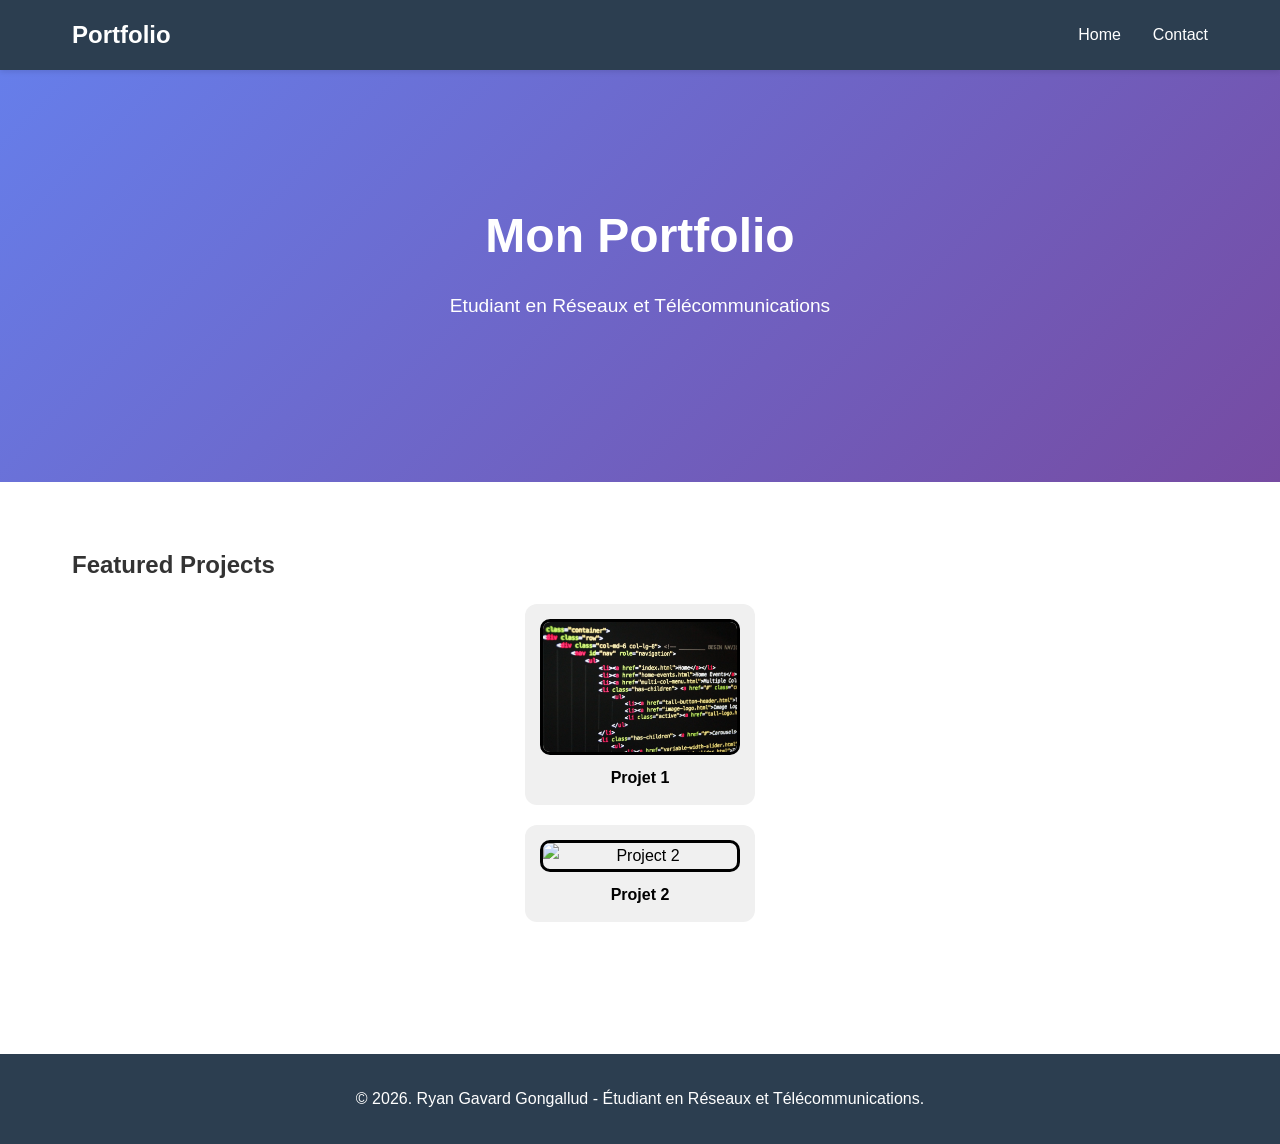
==== index.html @ e8771f76 "CSS" ====
<!DOCTYPE html>
<html lang="en">
<head>
    <meta charset="UTF-8">
    <meta name="viewport" content="width=device-width, initial-scale=1.0">
    <title>My Portfolio</title>

    <!-- Lien vers le CSS -->
    <link rel="stylesheet" href="style.css">
</head>

<body>

<header>
    <nav>
        <h2>Portfolio</h2>
        <ul>
            <li><a href="#home">Home</a></li>
            <li><a href="#contact">Contact</a></li>
        </ul>
    </nav>
</header>

<section class="hero">
    <h1>Mon Portfolio</h1>
    <p>Etudiant en Réseaux et Télécommunications</p>
</section>

<section id="projects" class="container">
    <h2>Featured Projects</h2>

    <div class="project-grid">
    
        <div class="project">
            <a href="sae_14.html">
                <img src="./images/Projet_1.jpg" alt="Project 1">
                <span><strong>Projet 1</strong></span>
            </a>
        </div>

        <div class="project">
            <a href="sae_15.html">
                <img src="./images/Projet_2.jpg" alt="Project 2">
                <span><strong>Projet 2</strong></span>
            </a>
        </div>

    </div>
</section>

<footer>
    <p>&copy; 2026. Ryan Gavard Gongallud - Étudiant en Réseaux et Télécommunications.</p>
</footer>

</body>
</html>
---- style.css ----
/* RESET */
* {
    margin: 0;
    padding: 0;
    box-sizing: border-box;
}

/* GLOBAL */
body {
    font-family: 'Segoe UI', Tahoma, Geneva, Verdana, sans-serif;
    line-height: 1.6;
    color: #333;
}

/* HEADER */
header {
    background: #2c3e50;
    color: white;
    padding: 1rem 0;
    position: sticky;
    top: 0;
    box-shadow: 0 2px 5px rgba(0,0,0,0.1);
}

nav {
    max-width: 1200px;
    margin: 0 auto;
    display: flex;
    justify-content: space-between;
    align-items: center;
    padding: 0 2rem;
}

nav ul {
    list-style: none;
    display: flex;
    gap: 2rem;
}

nav a {
    color: white;
    text-decoration: none;
    transition: color 0.3s;
}

nav a:hover {
    color: #3498db;
}

/* HERO */
.hero {
    background: linear-gradient(135deg, #667eea 0%, #764ba2 100%);
    color: white;
    text-align: center;
    padding: 8rem 2rem;
}

.hero h1 {
    font-size: 3rem;
    margin-bottom: 1rem;
}

.hero p {
    font-size: 1.2rem;
    margin-bottom: 2rem;
}

/* BUTTON */
.btn {
    display: inline-block;
    background: #3498db;
    color: white;
    padding: 0.8rem 2rem;
    text-decoration: none;
    border-radius: 5px;
    transition: background 0.3s;
}

.btn:hover {
    background: #2980b9;
}

/* CONTAINER */
.container {
    max-width: 1200px;
    margin: 0 auto;
    padding: 4rem 2rem;
}

/* PROJECTS */
.project {
    text-align: center;
    margin: 20px;
}

.project a {
    display: inline-block;
    background-color: #f0f0f0;
    padding: 15px;
    border-radius: 12px;
    text-decoration: none;
    color: black;
    transition: 0.3s;
}

.project img {
    width: 200px;
    border: 3px solid black;
    border-radius: 10px;
    display: block;
    margin-bottom: 10px;
}

.project a:hover {
    background-color: #dceeff;
    transform: scale(1.05);
    box-shadow: 0 5px 15px rgba(0,0,0,0.3);
}

/* FOOTER */
footer {
    background: #2c3e50;
    color: white;
    text-align: center;
    padding: 2rem;
    margin-top: 3rem;
}
/* ALIGNEMENT DES PROJETS */
.projects-grid {
    display: flex;
    justify-content: center;
    gap: 40px; /* espace entre projets */
    flex-wrap: wrap; /* passe en colonne sur petit écran */
}
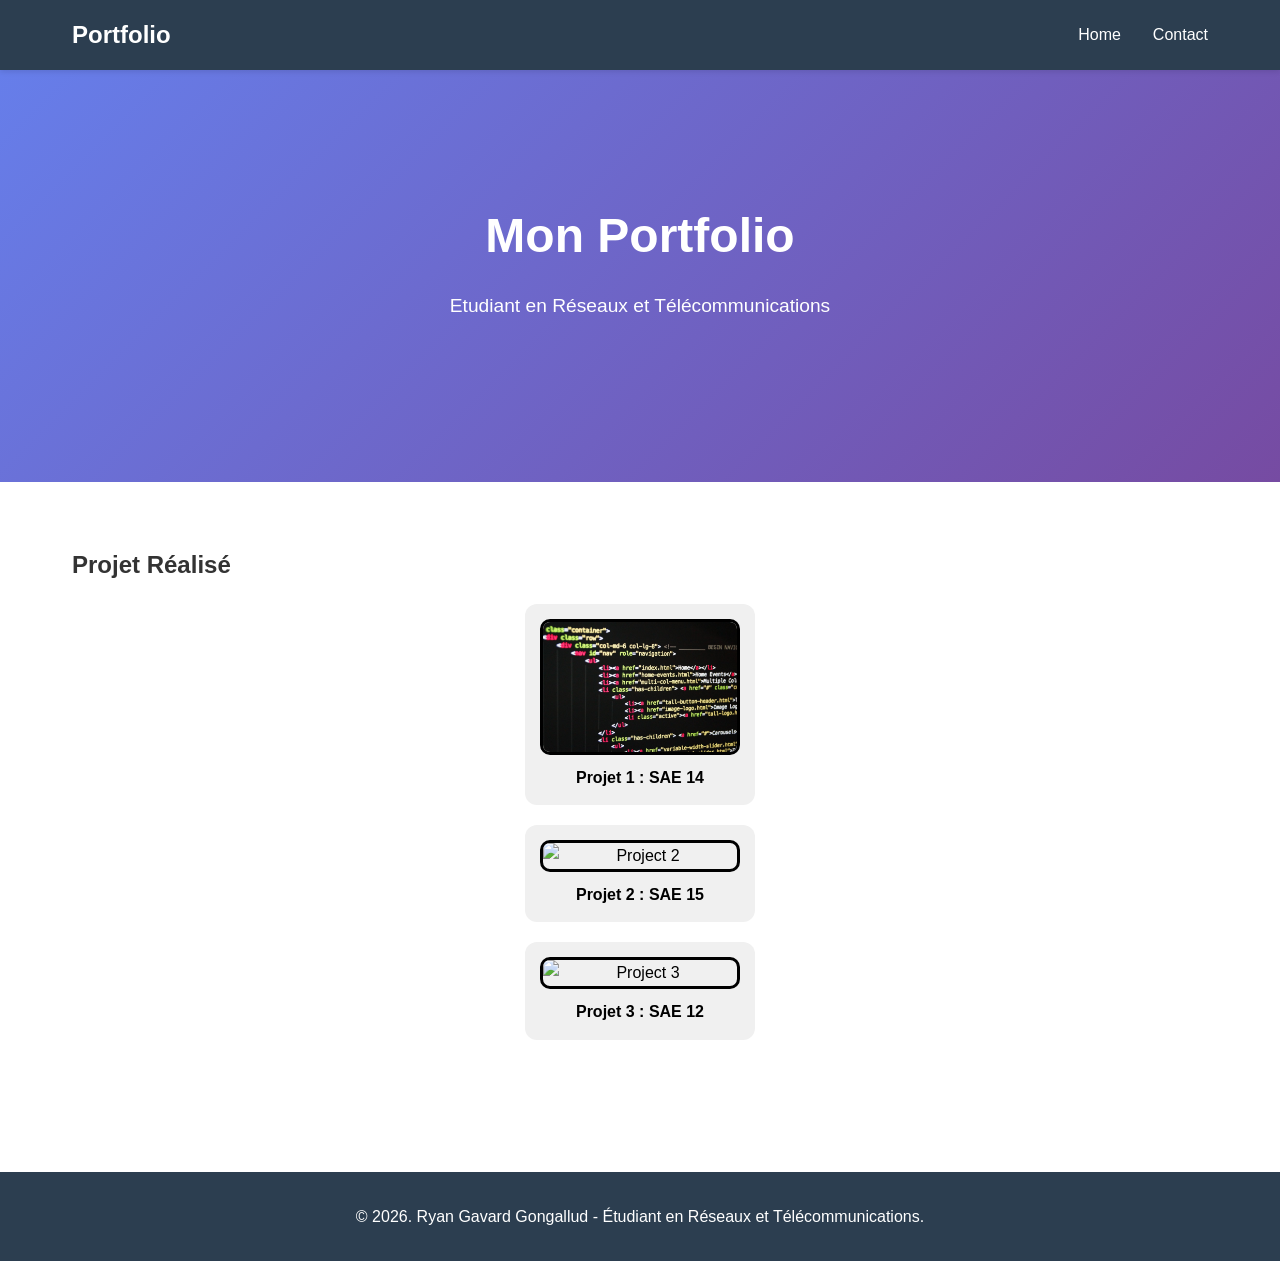
==== commit 7f6aa000: "SAE 12" ====
--- a/index.html
+++ b/index.html
@@ -6,7 +6,7 @@
     <title>My Portfolio</title>
 
     <!-- Lien vers le CSS -->
-    <link rel="stylesheet" href="style.css">
+    <link rel="stylesheet" href=".\style.css">
 </head>
 
 <body>
@@ -27,23 +27,31 @@
 </section>
 
 <section id="projects" class="container">
-    <h2>Featured Projects</h2>
+    <h2>Projet Réalisé</h2>
 
     <div class="project-grid">
     
         <div class="project">
             <a href="sae_14.html">
                 <img src="./images/Projet_1.jpg" alt="Project 1">
-                <span><strong>Projet 1</strong></span>
+                <span><strong>Projet 1 : SAE 14</strong></span>
             </a>
         </div>
 
         <div class="project">
             <a href="sae_15.html">
                 <img src="./images/Projet_2.jpg" alt="Project 2">
-                <span><strong>Projet 2</strong></span>
+                <span><strong>Projet 2 : SAE 15</strong></span>
             </a>
         </div>
+
+        <div class="project">
+            <a href="sae_12.html">
+                <img src="./images/Projet_3.jpg" alt="Project 3">
+                <span><strong>Projet 3 : SAE 12</strong></span>
+            </a>
+        </div>
+
 
     </div>
 </section>
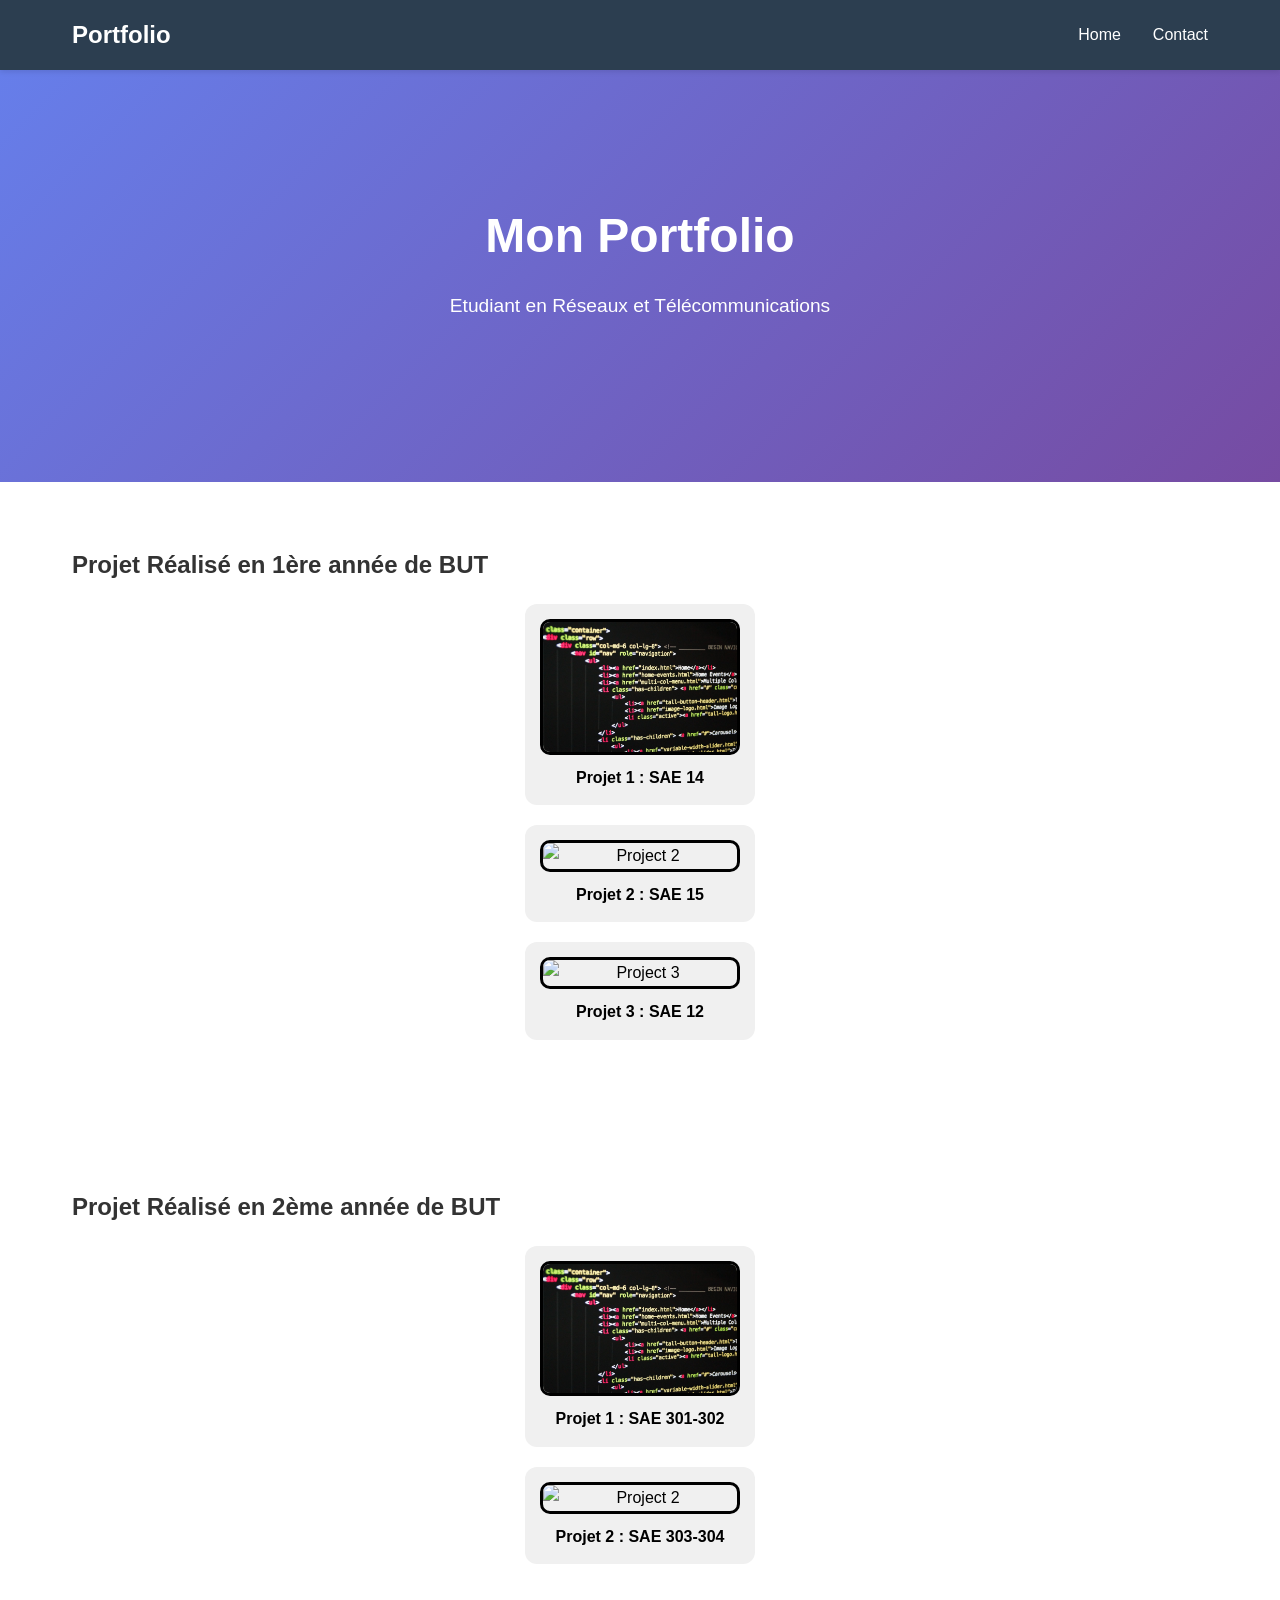
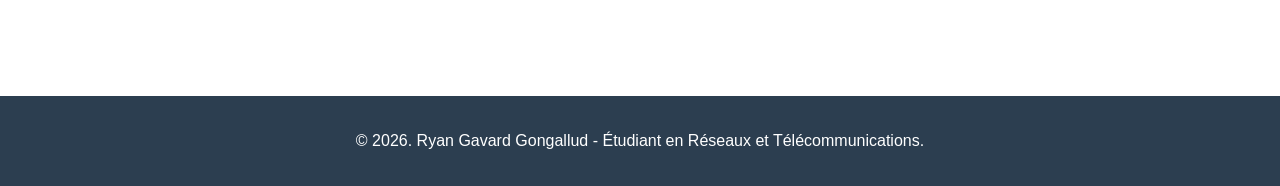
==== commit f77c8161: "SAE 12" ====
--- a/index.html
+++ b/index.html
@@ -27,7 +27,7 @@
 </section>
 
 <section id="projects" class="container">
-    <h2>Projet Réalisé</h2>
+    <h2>Projet Réalisé en 1ère année de BUT</h2>
 
     <div class="project-grid">
     
@@ -56,6 +56,29 @@
     </div>
 </section>
 
+<section id="projects" class="container">
+    <h2>Projet Réalisé en 2ème année de BUT</h2>
+
+    <div class="project-grid">
+    
+        <div class="project">
+            <a href="sae_301.html">
+                <img src="./images/Projet_1.jpg" alt="Project 1">
+                <span><strong>Projet 1 : SAE 301-302</strong></span>
+            </a>
+        </div>
+
+        <div class="project">
+            <a href="sae_303.html">
+                <img src="./images/Projet_2.jpg" alt="Project 2">
+                <span><strong>Projet 2 : SAE 303-304</strong></span>
+            </a>
+        </div>
+
+
+    </div>
+</section>
+
 <footer>
     <p>&copy; 2026. Ryan Gavard Gongallud - Étudiant en Réseaux et Télécommunications.</p>
 </footer>
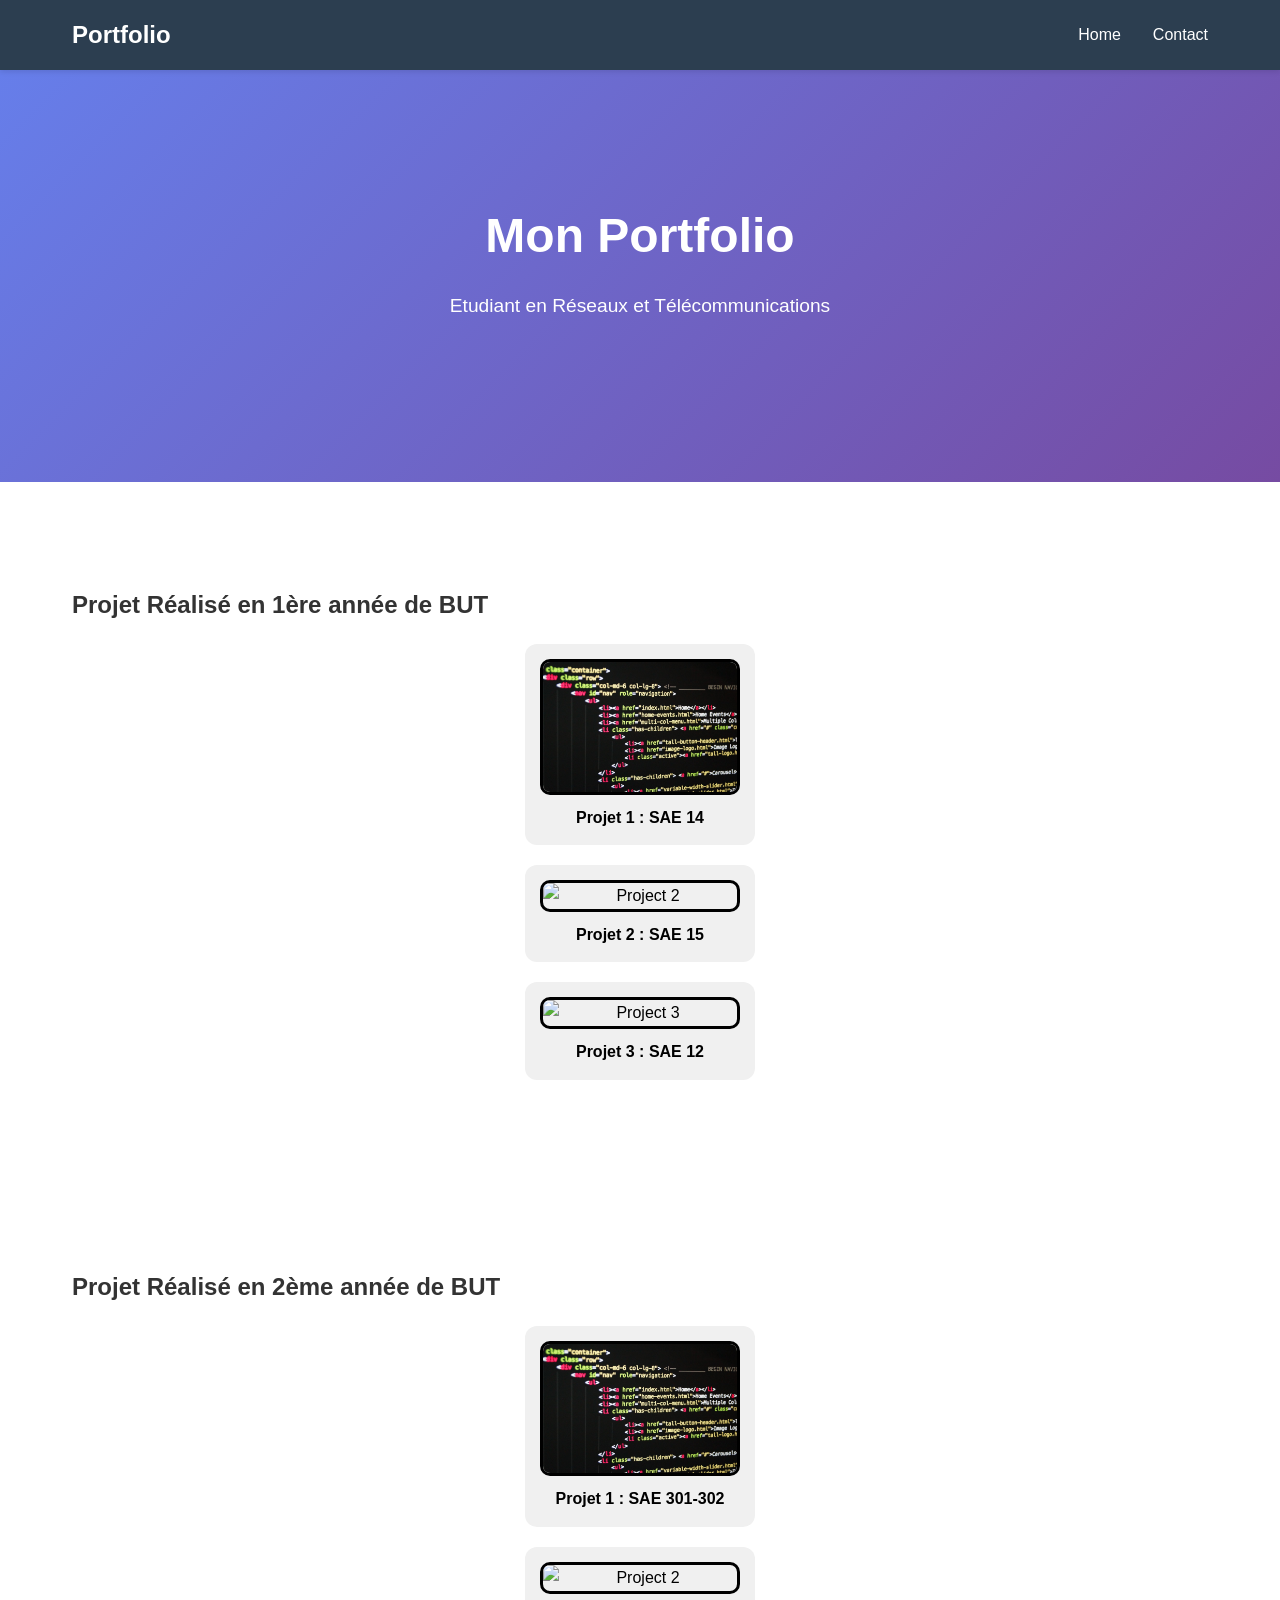
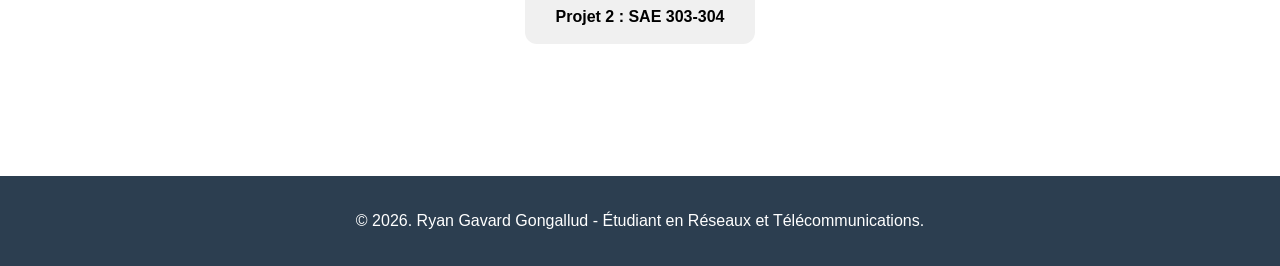
==== commit b0aa6626: "Image + CSS" ====
--- a/index.html
+++ b/index.html
@@ -3,7 +3,7 @@
 <head>
     <meta charset="UTF-8">
     <meta name="viewport" content="width=device-width, initial-scale=1.0">
-    <title>My Portfolio</title>
+    <title>Mon Portfolio</title>
 
     <!-- Lien vers le CSS -->
     <link rel="stylesheet" href=".\style.css">
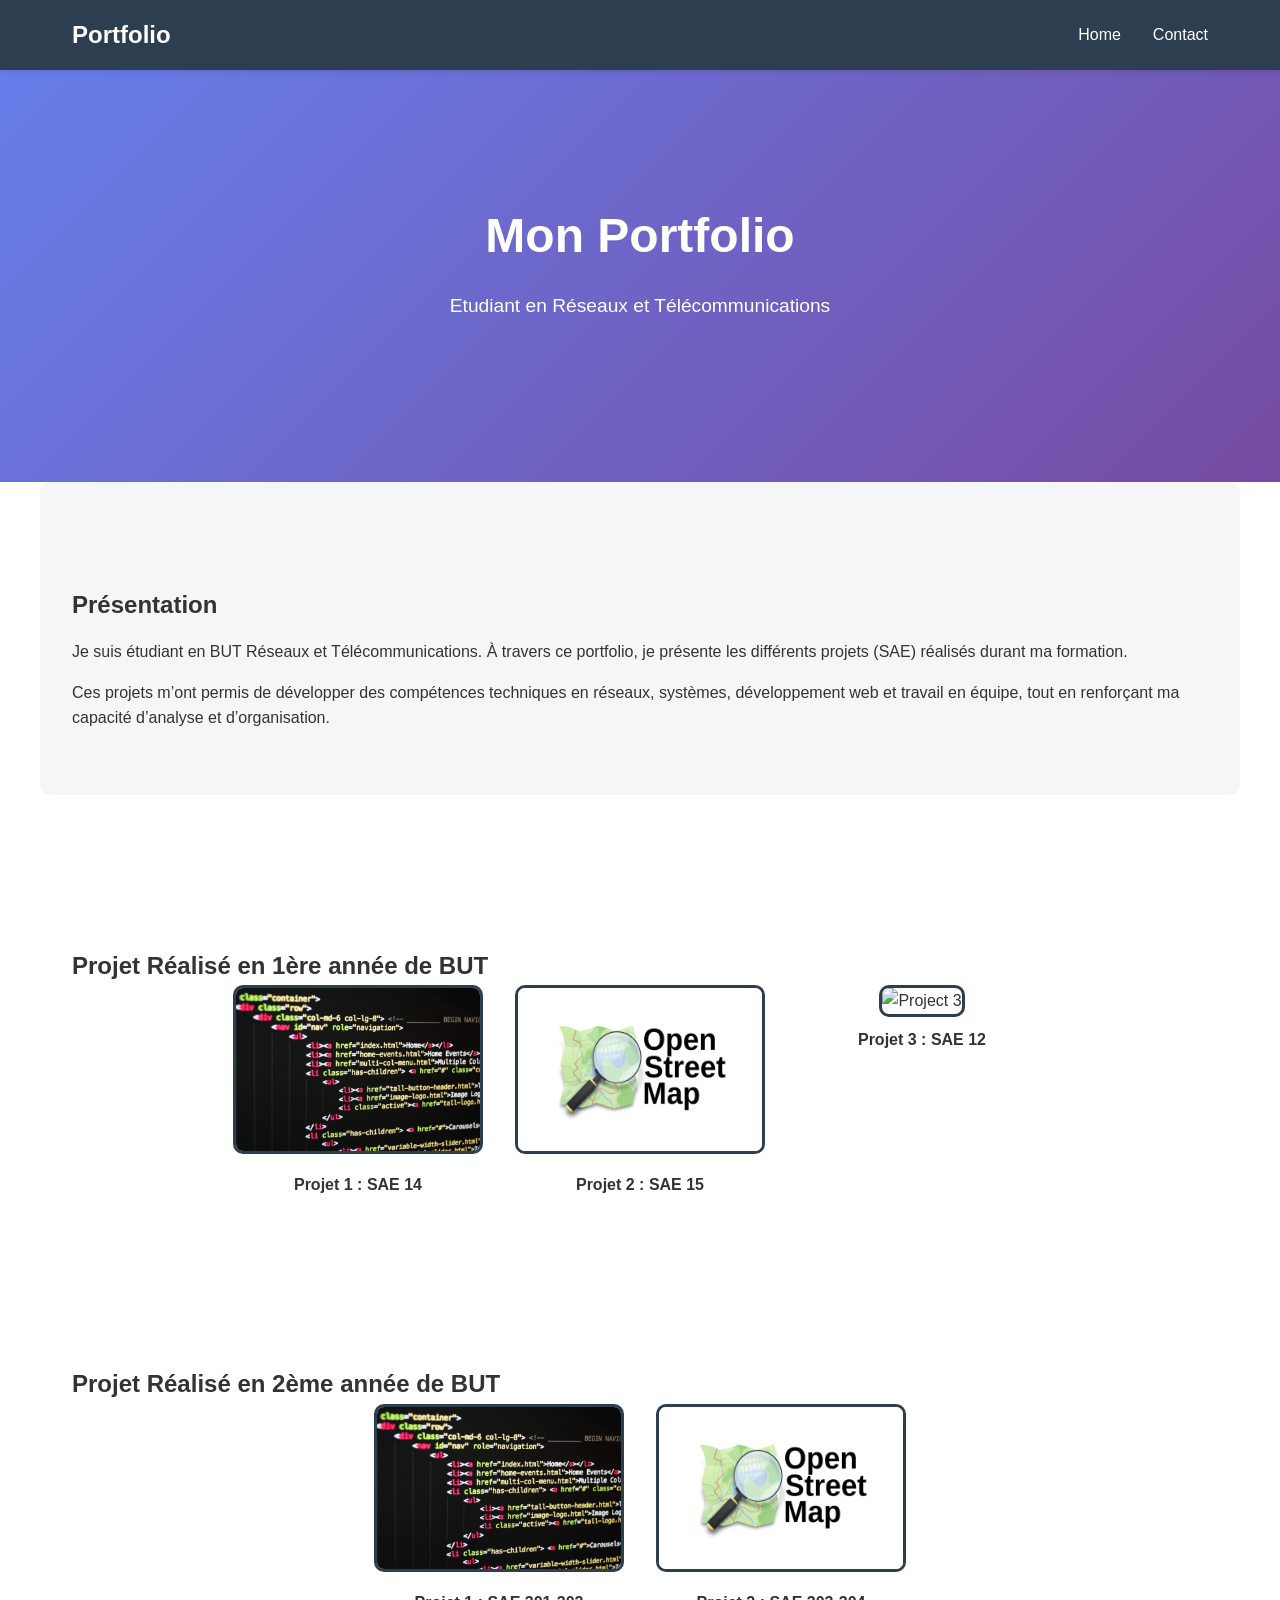
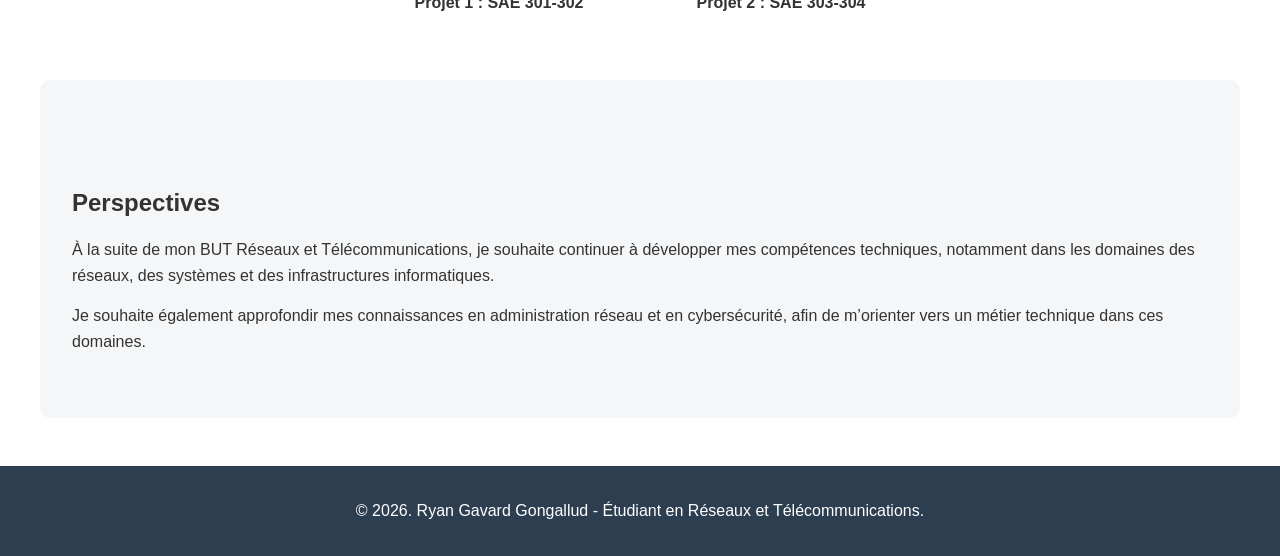
==== commit 426cdbf7: "Changement Index" ====
--- a/index.html
+++ b/index.html
@@ -24,6 +24,22 @@
 <section class="hero">
     <h1>Mon Portfolio</h1>
     <p>Etudiant en Réseaux et Télécommunications</p>
+</section>
+
+
+<section class="container presentation">
+    <h2>Présentation</h2>
+
+    <p>
+        Je suis étudiant en BUT Réseaux et Télécommunications. À travers ce portfolio,
+        je présente les différents projets (SAE) réalisés durant ma formation.
+    </p>
+
+    <p>
+        Ces projets m’ont permis de développer des compétences techniques en réseaux,
+        systèmes, développement web et travail en équipe, tout en renforçant ma
+        capacité d’analyse et d’organisation.
+    </p>
 </section>
 
 <section id="projects" class="container">
@@ -79,6 +95,22 @@
     </div>
 </section>
 
+<section class="container perspectives">
+    <h2>Perspectives</h2>
+
+    <p>
+        À la suite de mon BUT Réseaux et Télécommunications, je souhaite continuer à
+        développer mes compétences techniques, notamment dans les domaines des réseaux,
+        des systèmes et des infrastructures informatiques.
+    </p>
+
+    <p>
+        Je souhaite également approfondir mes connaissances en administration réseau
+        et en cybersécurité, afin de m’orienter vers un métier technique dans ces domaines.
+    </p>
+</section>
+
+
 <footer>
     <p>&copy; 2026. Ryan Gavard Gongallud - Étudiant en Réseaux et Télécommunications.</p>
 </footer>
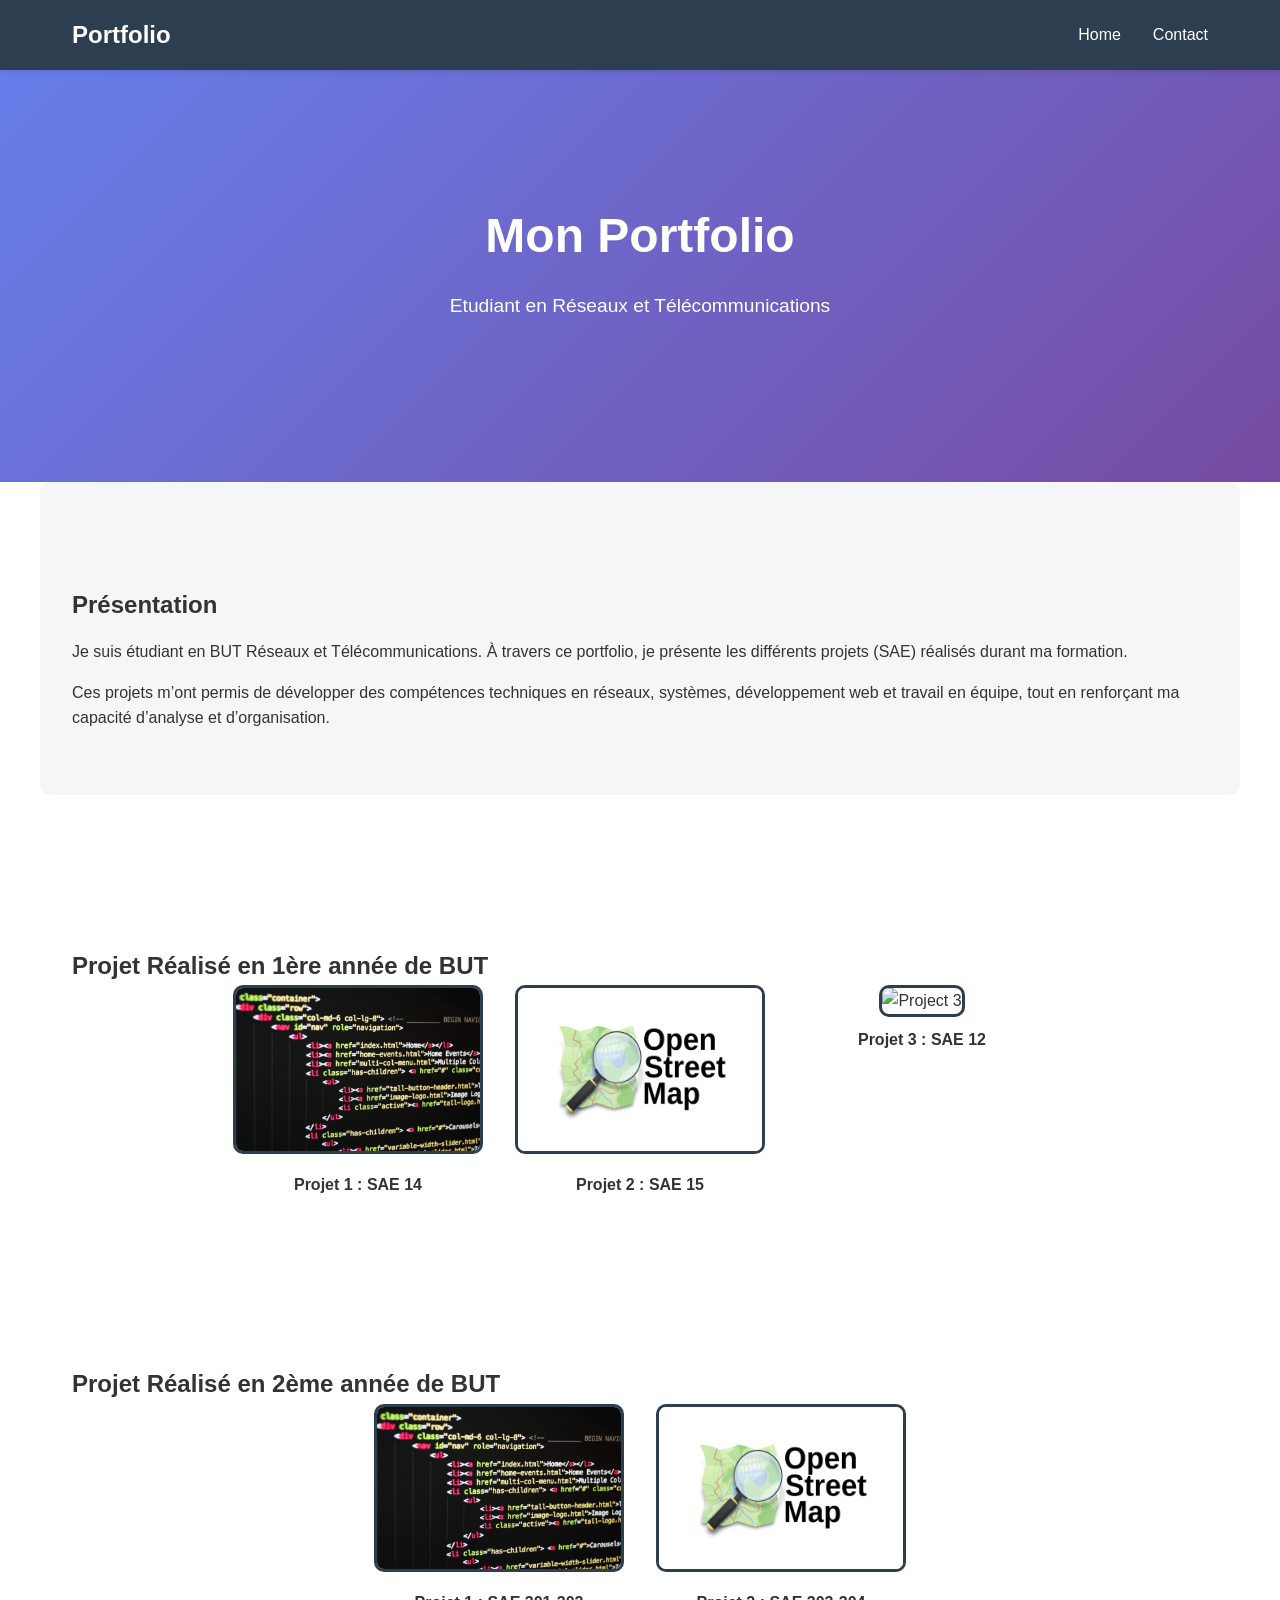
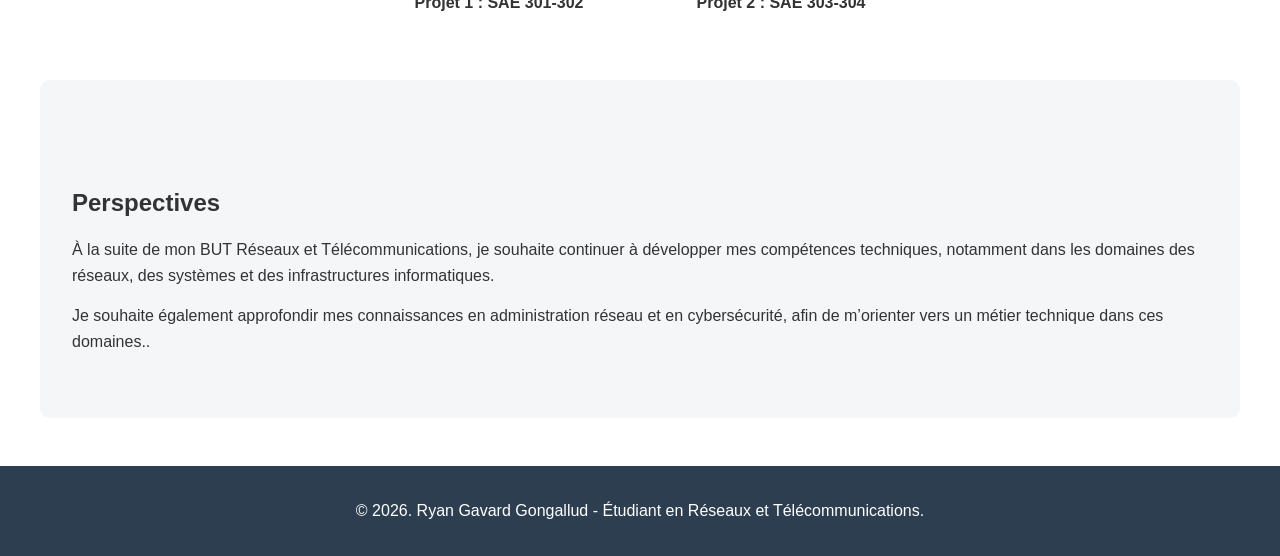
==== commit 2a937ab7: "Changement Index" ====
--- a/index.html
+++ b/index.html
@@ -106,7 +106,7 @@
 
     <p>
         Je souhaite également approfondir mes connaissances en administration réseau
-        et en cybersécurité, afin de m’orienter vers un métier technique dans ces domaines.
+        et en cybersécurité, afin de m’orienter vers un métier technique dans ces domaines..
     </p>
 </section>
 
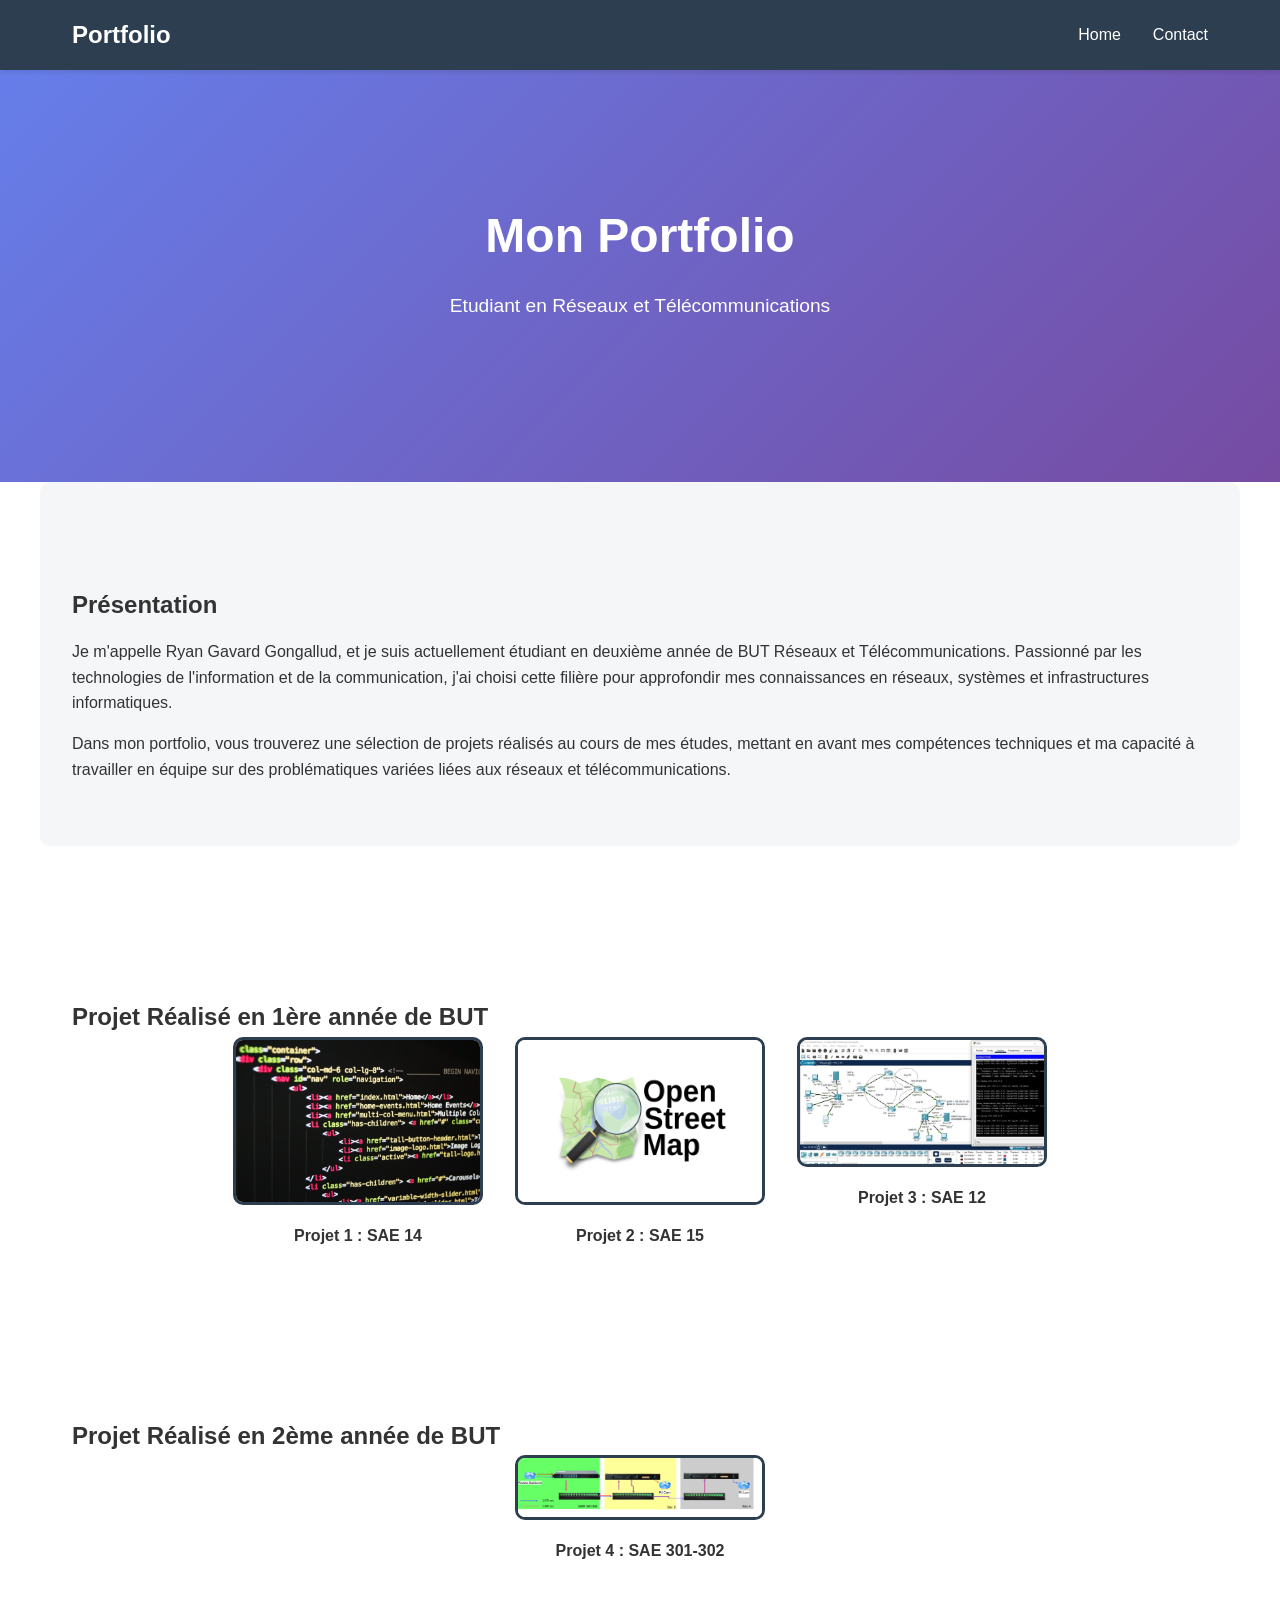
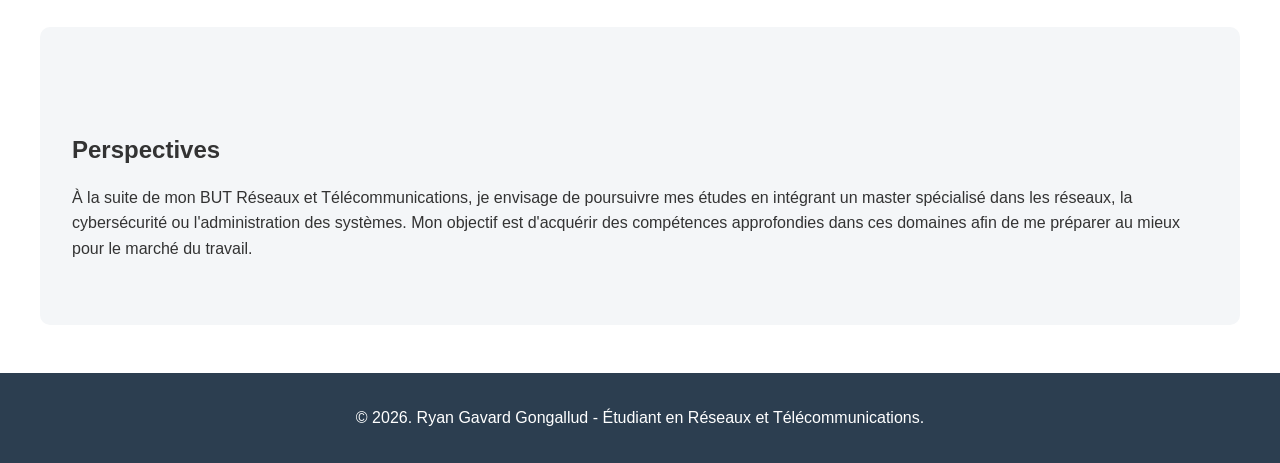
==== commit 05ddaaeb: "Images" ====
--- a/index.html
+++ b/index.html
@@ -31,14 +31,11 @@
     <h2>Présentation</h2>
 
     <p>
-        Je suis étudiant en BUT Réseaux et Télécommunications. À travers ce portfolio,
-        je présente les différents projets (SAE) réalisés durant ma formation.
+        Je m'appelle Ryan Gavard Gongallud, et je suis actuellement étudiant en deuxième année de BUT Réseaux et Télécommunications. Passionné par les technologies de l'information et de la communication, j'ai choisi cette filière pour approfondir mes connaissances en réseaux, systèmes et infrastructures informatiques.
     </p>
 
     <p>
-        Ces projets m’ont permis de développer des compétences techniques en réseaux,
-        systèmes, développement web et travail en équipe, tout en renforçant ma
-        capacité d’analyse et d’organisation.
+        Dans mon portfolio, vous trouverez une sélection de projets réalisés au cours de mes études, mettant en avant mes compétences techniques et ma capacité à travailler en équipe sur des problématiques variées liées aux réseaux et télécommunications.
     </p>
 </section>
 
@@ -79,19 +76,10 @@
     
         <div class="project">
             <a href="sae_301.html">
-                <img src="./images/Projet_1.jpg" alt="Project 1">
-                <span><strong>Projet 1 : SAE 301-302</strong></span>
+                <img src="./images/Schéma_OADM.png" alt="Project 4">
+                <span><strong>Projet 4 : SAE 301-302</strong></span>
             </a>
         </div>
-
-        <div class="project">
-            <a href="sae_303.html">
-                <img src="./images/Projet_2.jpg" alt="Project 2">
-                <span><strong>Projet 2 : SAE 303-304</strong></span>
-            </a>
-        </div>
-
-
     </div>
 </section>
 
@@ -99,14 +87,7 @@
     <h2>Perspectives</h2>
 
     <p>
-        À la suite de mon BUT Réseaux et Télécommunications, je souhaite continuer à
-        développer mes compétences techniques, notamment dans les domaines des réseaux,
-        des systèmes et des infrastructures informatiques.
-    </p>
-
-    <p>
-        Je souhaite également approfondir mes connaissances en administration réseau
-        et en cybersécurité, afin de m’orienter vers un métier technique dans ces domaines..
+        À la suite de mon BUT Réseaux et Télécommunications, je envisage de poursuivre mes études en intégrant un master spécialisé dans les réseaux, la cybersécurité ou l'administration des systèmes. Mon objectif est d'acquérir des compétences approfondies dans ces domaines afin de me préparer au mieux pour le marché du travail.
     </p>
 </section>
 
